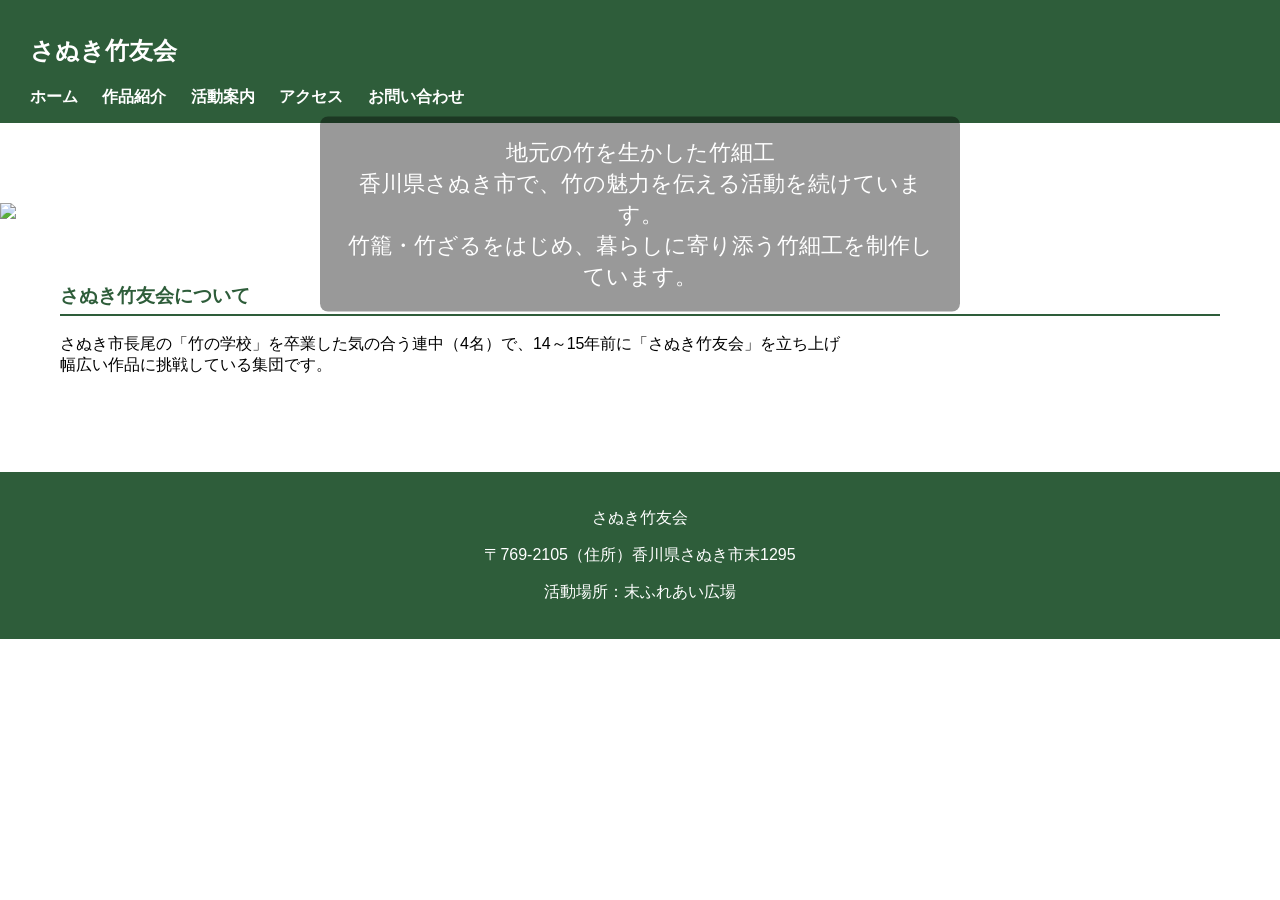
==== index.html @ 9cfb9c91 "Add files via upload" ====
<!DOCTYPE html>
<html lang="ja">
<head>
<meta charset="UTF-8">
<title>さぬき竹友会</title>
<style>
#gallery {
  max-width: 1100px;
  margin: 0 auto;
  padding: 40px 20px;
}

.category-title {
  font-size: 1.6rem;
  margin: 40px 0 20px;
  border-bottom: 2px solid #888;
  padding-bottom: 6px;
}

.gallery-grid {
  display: grid;
  grid-template-columns: repeat(auto-fit, minmax(240px, 1fr));
  gap: 20px;
  margin-bottom: 40px;
}

.gallery-item {
  background: #fff;
  border: 1px solid #ccc;
  border-radius: 6px;
  padding: 10px;
  box-shadow: 0 2px 4px rgba(0,0,0,0.1);
  text-align: center;
}

.gallery-item img {
  width: 100%;
  height: auto;
  border-radius: 4px;
  border: 1px solid #ddd;
}

.caption {
  margin-top: 8px;
  font-size: 0.95rem;
  color: #333;
}

  body { font-family: sans-serif; margin:0; padding:0; }
  header { background:#2e5d3a; color:white; padding:15px 30px; }
  nav a { color:white; margin-right:20px; text-decoration:none; font-weight:bold; }
  .hero { position:relative; text-align:center; color:white; }
  .hero img { width:100%; height:auto; display:block; }
  .hero-text { 
    position:absolute; 
    top:55%; left:50%; transform:translate(-50%, -50%);
    background:rgba(0,0,0,0.4); padding:20px; border-radius:8px;
    font-size:1.4em;
  }
  section { padding:40px 60px; }
  h3 { color:#2e5d3a; border-bottom:2px solid #2e5d3a; padding-bottom:5px; }
  .buttons a {
    display:inline-block; padding:10px 20px; margin-right:20px;
    background:#2e5d3a; color:white; border-radius:6px; text-decoration:none;
  }
  footer {
    background:#2e5d3a; color:white; text-align:center;
    padding:20px; margin-top:40px;
  }
</style>
</head>

<body>

<!-- ヘッダー -->
<header>
  <h2>さぬき竹友会</h2>
  <nav>
    <a href="#">ホーム</a>
    <a href="gallery.html">作品紹介</a>
    <a href="activity.html">活動案内</a>
    <a href="access.html">アクセス</a>
    <a href="contact.html">お問い合わせ</a>
  </nav>
</header>

<!-- メインビジュアル -->
<div class="hero" style="margin-top:80px;">
 <img src="top-image.jpg" alt="竹細工の写真">
  <div class="hero-text">
    地元の竹を生かした竹細工<br>
    香川県さぬき市で、竹の魅力を伝える活動を続けています。<br>
    竹籠・竹ざるをはじめ、暮らしに寄り添う竹細工を制作しています。
  </div>
</div>

<!-- 作品紹介への導線 -->
</section>

<!-- さぬき竹友会について -->
<section>
  <h3>さぬき竹友会について</h3>
  <p>
    さぬき市長尾の「竹の学校」を卒業した気の合う連中（4名）で、14～15年前に「さぬき竹友会」を立ち上げ<br>幅広い作品に挑戦している集団です。
  </p>
</section>
<!-- フッター -->
<footer>
  <p>さぬき竹友会</p>
  <p>〒769-2105（住所）香川県さぬき市末1295</p>
  <p>活動場所：末ふれあい広場</p>
</footer>

</body>
</html>
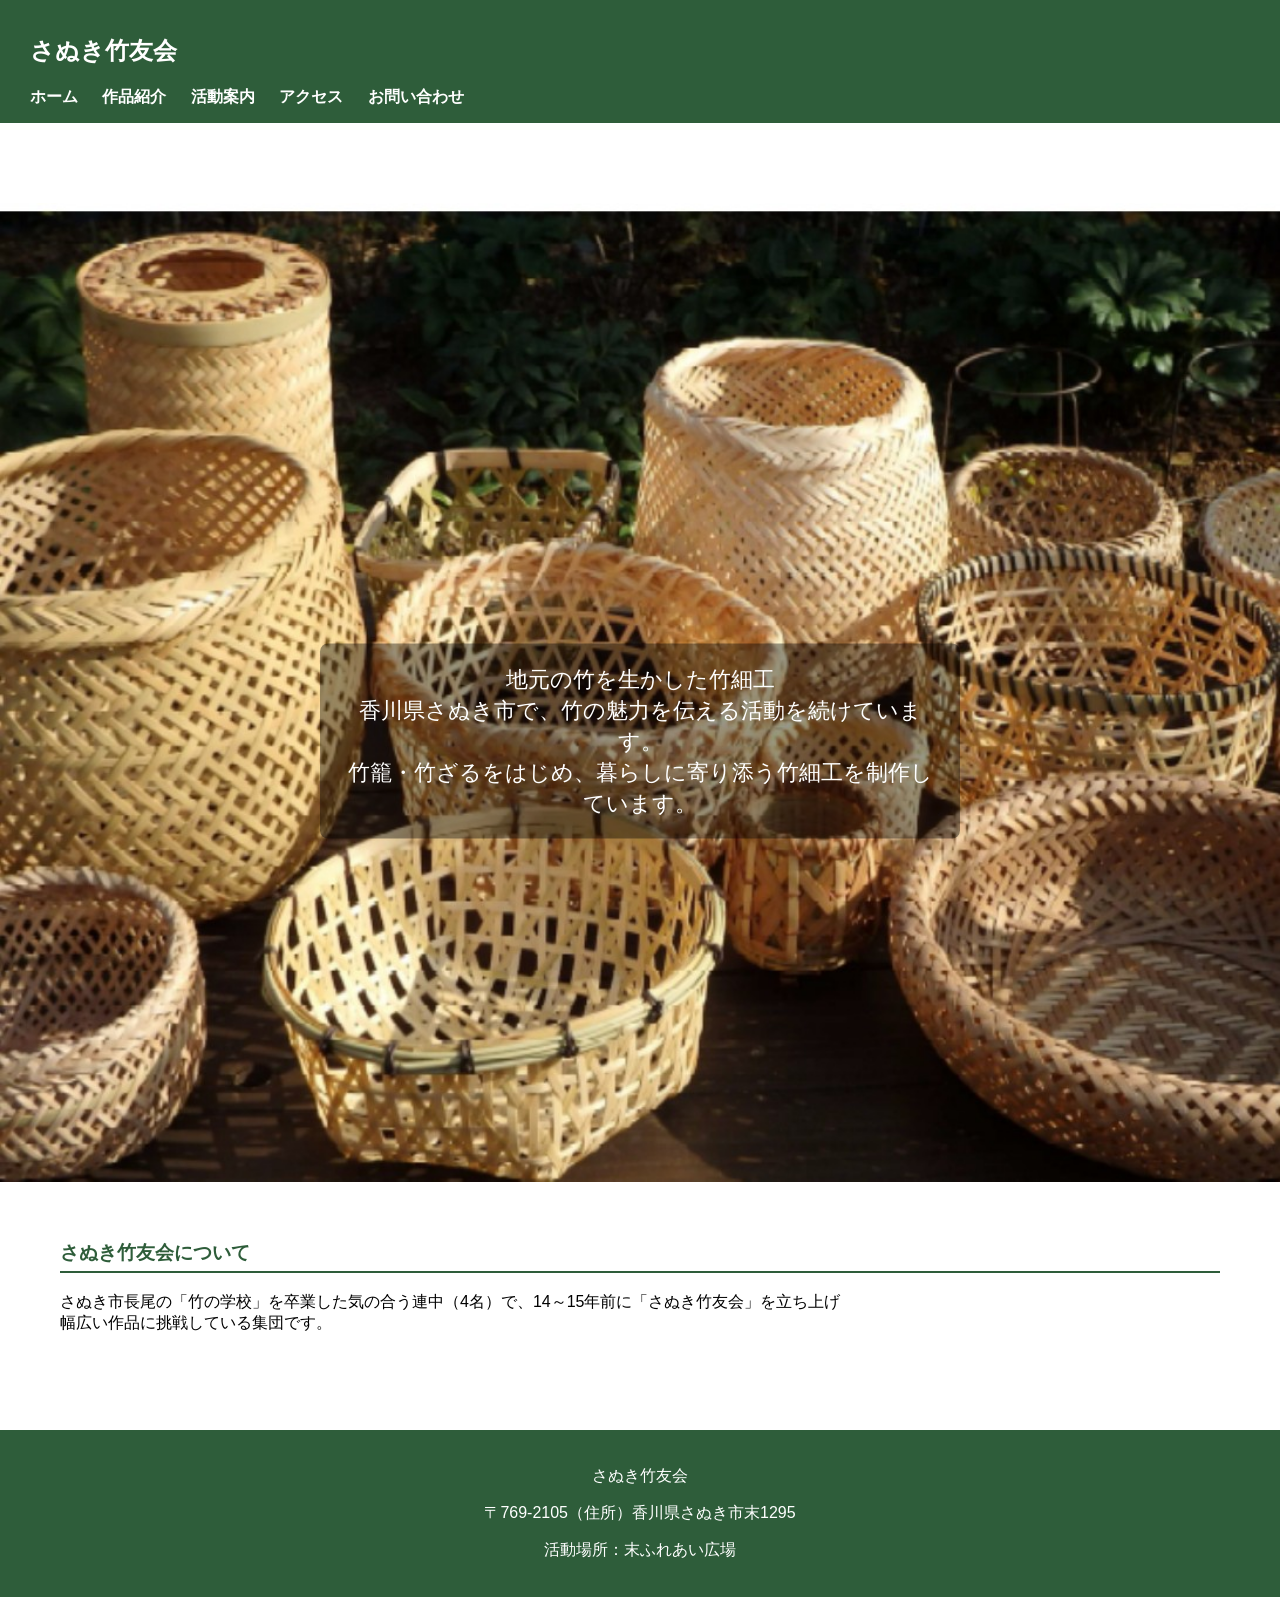
==== commit b264bbdc: "Update index.html" ====
--- a/index.html
+++ b/index.html
@@ -69,7 +69,7 @@
   }
 </style>
 </head>
-
+<meta name="google-site-verification" content="IdEI7HjHJSX3OtGR7Ca852TfIYs4N2iRBMrrJPtH9T8" />
 <body>
 
 <!-- ヘッダー -->
